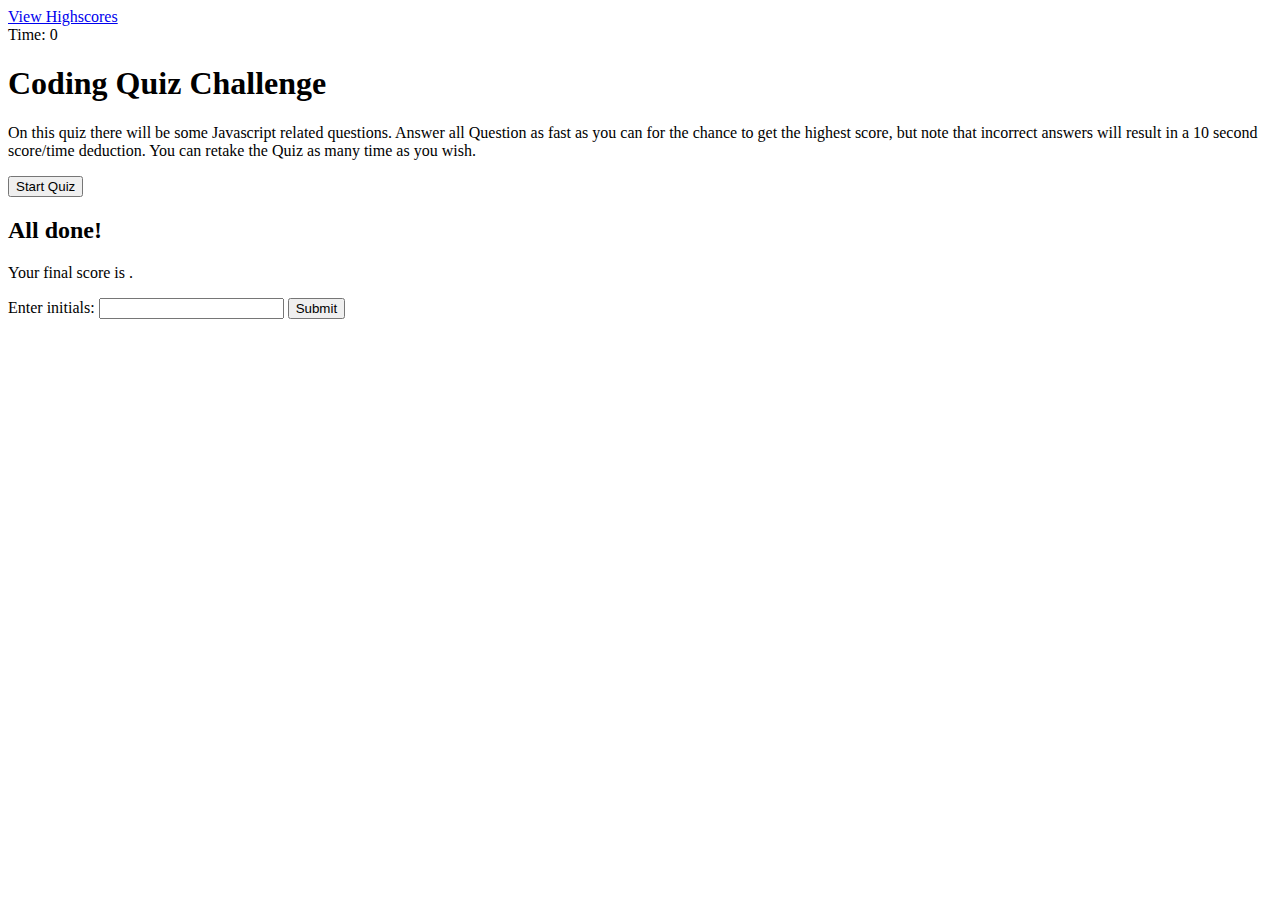
==== index.html @ 5b88317e "Added all files directory an initial html folders ALL CSS files" ====
<!--Collaborated with Janvier Mbilizi-->
<!DOCTYPE html>
<html lang="en">
  <head>
    <meta charset="UTF-8" />
    <meta name="viewport" content="width=device-width, initial-scale=1.0" />
    <meta http-equiv="X-UA-Compatible" content="ie=edge" />
    <title>Coding Quiz</title>
    <link rel="stylesheet" href="./assets/css/style.css" />
  </head>

  <body>
      <!--Linking the second scores html scores page-->
    <div class="scores"><a href="scores.html">View Highscores</a></div>

    <div class="timer">Time: <span id="time">0</span></div>

    <div class="wrapper">
      <div id="start-screen" class="start">
        <h1>Coding Quiz Challenge</h1>
        <p>
          On this quiz there will be some Javascript related questions. Answer all Question as fast as you can for the chance to get the highest score, but note that incorrect answers will result in a 10 second score/time deduction. You can retake the Quiz as many time as you wish.
        </p>
        <button id="start">Start Quiz</button>
      </div>

      <div id="questions" class="hide">
        <h2 id="question-title"></h2>
        <div id="choices" class="choices"></div>
      </div>

      <div id="end-screen" class="hide">
        <h2>All done!</h2>
        <p>Your final score is <span id="final-score"></span>.</p>
        <p>
          Enter initials: <input type="text" id="initials" max="3" />
          <button id="submit">Submit</button>
        </p>
      </div>

      <div id="feedback" class="feedback hide"></div>
    </div>

    <script src="./assets/js/question.js"></script>
    <script src="./assets/js/script.js"></script>
  </body>
</html>
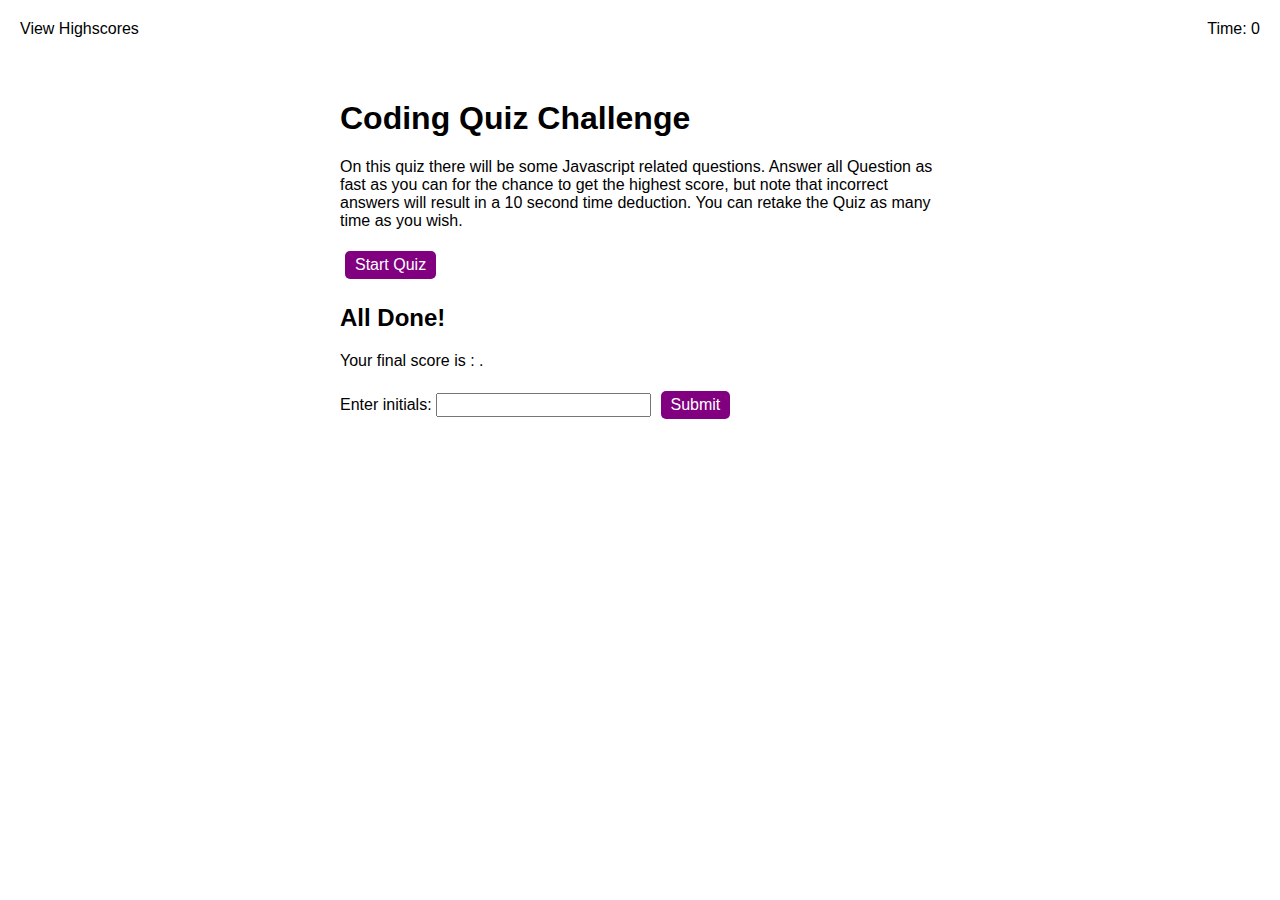
==== commit cd22d1bc: "added all css styles fro main index.html start quiz page" ====
--- a/index.html
+++ b/index.html
@@ -13,32 +13,35 @@
       <!--Linking the second scores html scores page-->
     <div class="scores"><a href="scores.html">View Highscores</a></div>
 
-    <div class="timer">Time: <span id="time">0</span></div>
+    <div class="timer-count">Time: <span id="time">0</span></div>
 
-    <div class="wrapper">
+    <div class="header">
       <div id="start-screen" class="start">
         <h1>Coding Quiz Challenge</h1>
         <p>
-          On this quiz there will be some Javascript related questions. Answer all Question as fast as you can for the chance to get the highest score, but note that incorrect answers will result in a 10 second score/time deduction. You can retake the Quiz as many time as you wish.
+          On this quiz there will be some Javascript related questions. 
+          Answer all Question as fast as you can for the chance to get the highest score,
+           but note that incorrect answers will result in a 10 second time deduction. 
+           You can retake the Quiz as many time as you wish.
         </p>
-        <button id="start">Start Quiz</button>
+        <button id="start-button">Start Quiz</button>
       </div>
 
-      <div id="questions" class="hide">
+      <div id="questions" class="hide-on-load">
         <h2 id="question-title"></h2>
         <div id="choices" class="choices"></div>
       </div>
 
       <div id="end-screen" class="hide">
-        <h2>All done!</h2>
-        <p>Your final score is <span id="final-score"></span>.</p>
+        <h2>All Done!</h2>
+        <p>Your final score is : <span id="final-score"></span>.</p>
         <p>
           Enter initials: <input type="text" id="initials" max="3" />
           <button id="submit">Submit</button>
         </p>
       </div>
 
-      <div id="feedback" class="feedback hide"></div>
+      <div id="response" class="response-hide"></div>
     </div>
 
     <script src="./assets/js/question.js"></script>
--- a/assets/css/style.css
+++ b/assets/css/style.css
@@ -0,0 +1,74 @@
+
+body {
+    font-family:Helvetica, Arial, sans-serif;
+  }
+  .header {
+    margin: 100px auto 0 auto;
+    max-width: 600px;
+  }
+  
+  .hide-on-load {
+    display: none;
+  }
+  
+  #start-button{
+    text-align: center;
+  }
+  
+  
+  .response {
+    font-style: bold;
+    font-size: 120%;
+    margin-top: 20px;
+    padding-top: 10px;
+    color: gray;
+    border-top: 2px solid rgb(201, 193, 193);
+  }
+
+  .scores {
+    position: absolute;
+    top: 20px;
+    left: 20px;
+  }
+  
+  .timer-count {
+    position: absolute;
+    top: 20px;
+    right: 20px;
+  }
+  
+  
+  button {
+    display: inline-block;
+    margin: 5px;
+    cursor: pointer;
+    font-size: 100%;
+    background-color: purple;
+    border-radius: 5px;
+    padding: 5px 10px;
+    color: white;
+    border: 0;
+    transition: background-color 0.1s;
+  }
+  /*Changing button color when mouse hovers over*/
+  button:hover {
+    background-color:#CBC3E3;
+  }
+  /* removes blue default blue color and Underline in a-tags*/
+  a {
+    color: black;
+    text-decoration: none;
+    transition: color 0.1s;
+  }
+  
+  a:hover {
+    color: #CBC3E3;
+  }
+
+  /*Test input for the initial filed ..this will need to be improved*/
+  /*TODO- THIS WILL NEED TO BE IMPROVED*/
+  
+  input[type="text"] {
+    font-size: 100%;
+  }
+  